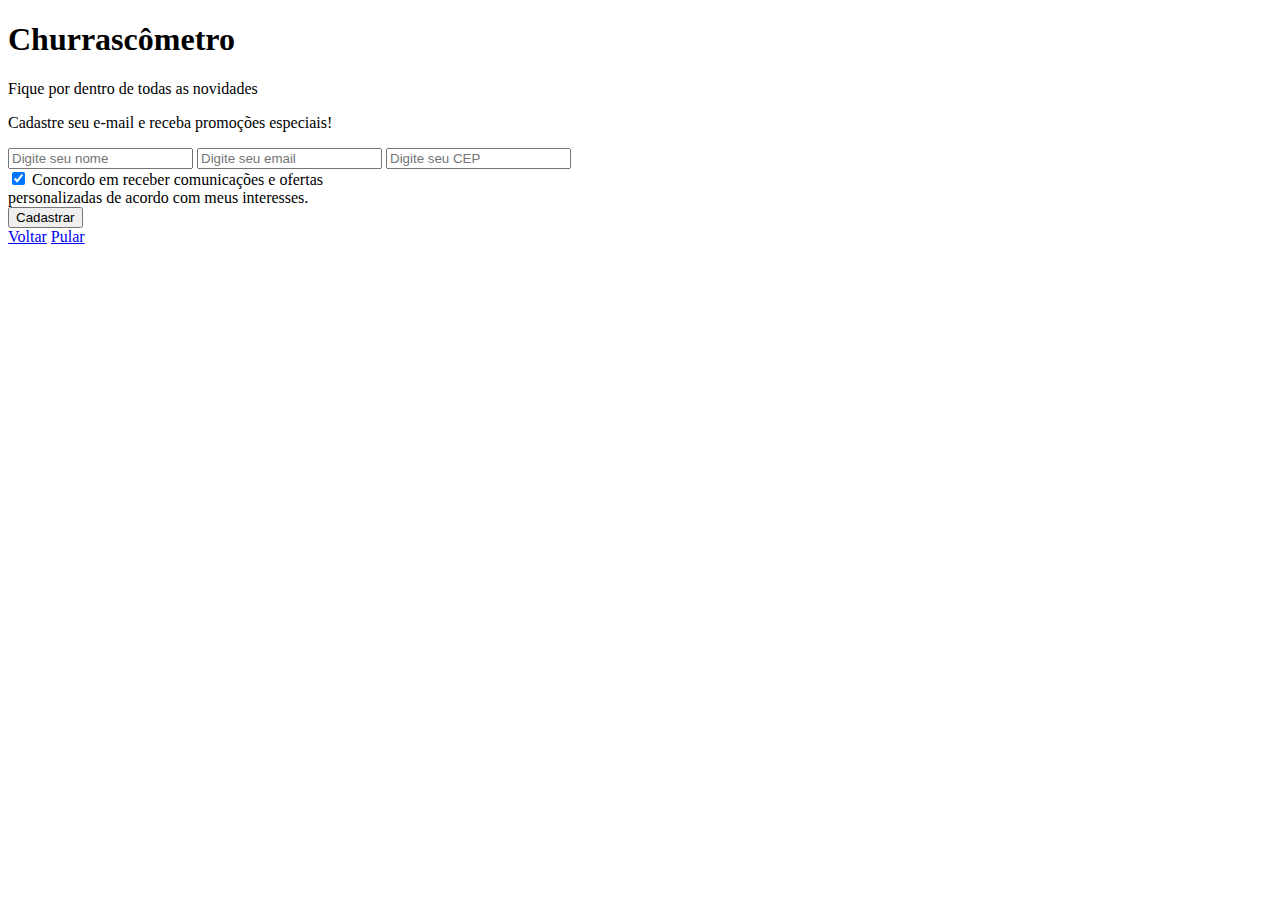
==== pages/form.html @ bae10148 "Add files via upload" ====
<!DOCTYPE html>
<html lang="pt-BR">
<head>

    <meta charset="UTF-8">
    <meta name="viewport" content="width=device-width, initial-scale=1.0">
    <title>Churrascômetro</title>

    <link rel="stylesheet" href="/projeto/styles/style.css">
    <link rel="stylesheet" href="/projeto/styles/darkmode.css">
    <link rel="stylesheet" href="/projeto/styles/calculadora.css">
    <link rel="stylesheet" href="/projeto/styles/form.css">
    <link rel="preconnect" href="https://fonts.googleapis.com">
    <link rel="preconnect" href="https://fonts.gstatic.com" crossorigin>
    <link href="https://fonts.googleapis.com/css2?family=Roboto+Mono:wght@300;600&display=swap" rel="stylesheet">
</head>
<body>

    <header>
        <p></p>
        <div id="toggle">
            <i id="toggleMode"></i>
        </div>
    </header>

    <h1>Churrascômetro</h1>
    <p>Fique por dentro de todas as novidades</p>
    <p>Cadastre seu e-mail e receba promoções especiais!</p>
    
    <form>
        <input type="text" name="name" placeholder="Digite seu nome">
        <input type="text" name="name" placeholder="Digite seu email">
        <input type="text" name="name" placeholder="Digite seu CEP">
        <div>
            <input type="checkbox" name="termos" id="termos" checked required>
            <label for="termos">Concordo em receber comunicações e ofertas<br>personalizadas de acordo com meus interesses.</label>

        </div>
    </form>

  

    <button class="btnLaranja" id="cadastrar" >Cadastrar</button>

    
    <div>
        <a href="index.html">Voltar</a>
        <a href="/projeto/pages/resultado.html">Pular</a>
    </div>

    <script src="/projeto/scripts/darkmode.js"></script>
    <script src="/projeto/scripts/calculadora.js"></script>
    <script src="/projeto/scripts/resultado.js"></script>


</body>
</html>
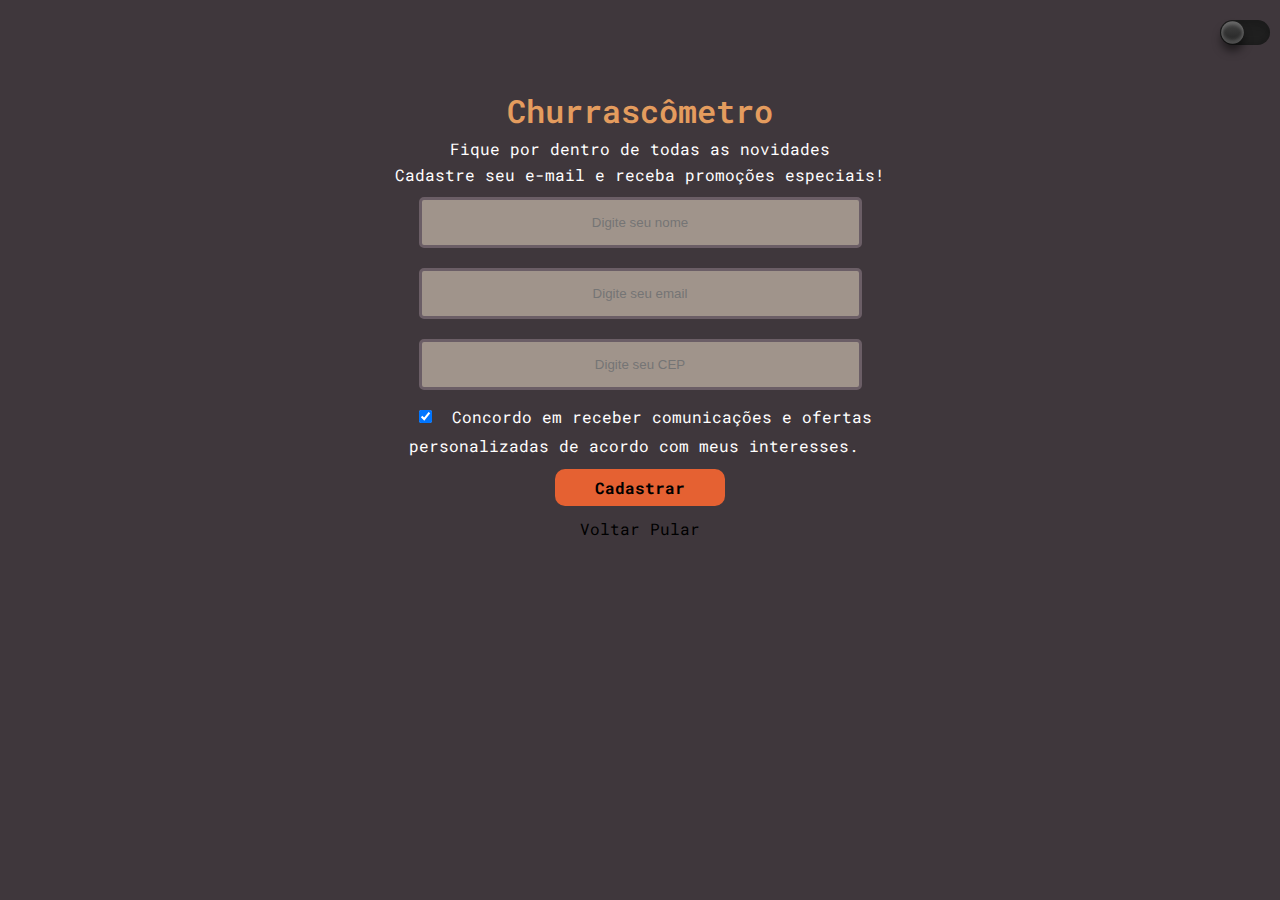
==== commit 99ea0e76: "update places" ====
--- a/pages/form.html
+++ b/pages/form.html
@@ -6,10 +6,10 @@
     <meta name="viewport" content="width=device-width, initial-scale=1.0">
     <title>Churrascômetro</title>
 
-    <link rel="stylesheet" href="/projeto/styles/style.css">
-    <link rel="stylesheet" href="/projeto/styles/darkmode.css">
-    <link rel="stylesheet" href="/projeto/styles/calculadora.css">
-    <link rel="stylesheet" href="/projeto/styles/form.css">
+    <link rel="stylesheet" href="/styles/style.css">
+    <link rel="stylesheet" href="/styles/darkmode.css">
+    <link rel="stylesheet" href="/styles/calculadora.css">
+    <link rel="stylesheet" href="/styles/form.css">
     <link rel="preconnect" href="https://fonts.googleapis.com">
     <link rel="preconnect" href="https://fonts.gstatic.com" crossorigin>
     <link href="https://fonts.googleapis.com/css2?family=Roboto+Mono:wght@300;600&display=swap" rel="stylesheet">
@@ -44,13 +44,13 @@
 
     
     <div>
-        <a href="index.html">Voltar</a>
-        <a href="/projeto/pages/resultado.html">Pular</a>
+        <a href="/index.html">Voltar</a>
+        <a href="/pages/resultado.html">Pular</a>
     </div>
 
-    <script src="/projeto/scripts/darkmode.js"></script>
-    <script src="/projeto/scripts/calculadora.js"></script>
-    <script src="/projeto/scripts/resultado.js"></script>
+    <script src="/scripts/darkmode.js"></script>
+    <script src="/scripts/calculadora.js"></script>
+    <script src="/scripts/resultado.js"></script>
 
 
 </body>
--- a/styles/style.css
+++ b/styles/style.css
@@ -0,0 +1,71 @@
+/* CSS Reset */
+* {
+    margin: 0;
+    padding: 0;
+    box-sizing: border-box;
+}
+
+body {
+    font-family: 'Roboto Mono', monospace;
+    line-height: 1.6;
+    background-color: #3F373C;
+    color: #fff;
+    display: flex;
+    transition: 0.5s;
+    flex-direction: column; 
+    align-items: center;
+}
+
+header {
+    background-color: rgba(255, 255, 255, 0.0);
+    padding: 20px 10px; 
+    width: 100%;
+    margin: 0 auto;
+    display: flex;
+    justify-content: right;
+}
+
+h1 {
+    text-align: center;
+    margin-top: 20px;
+    color: #E49C5E;
+    font-weight: 600;
+}
+
+
+p {
+    text-align: center;
+}
+
+
+
+button {
+    display: block;
+    margin: 10px auto;
+    padding: 10px 20px;
+    font-family: 'Roboto Mono', monospace;
+    font-size: 16px;
+    font-weight: bold;
+    color: #000;
+    cursor: pointer;
+    background-color: #8B6B52;
+    border: none;
+    border-radius: 3px;
+}
+
+a{
+    text-decoration: none;
+    color: #000;
+}
+
+.btnLaranja{
+    padding: 8px 40px;
+    background-color: #E56132;
+    border-radius: 10px;
+}
+/* Responsivo */
+@media only screen and (max-width: 600px) {
+    h1 {
+        font-size: 24px;
+    }
+}
--- a/styles/darkmode.css
+++ b/styles/darkmode.css
@@ -0,0 +1,49 @@
+/* Dark mode */
+body.active {
+    background: #f8f8f8;
+    color: #333;
+}
+#toggle.active{
+    background: #f9f9f9;
+    box-shadow: inset 0 2px 25px rgba(0,0,0,0.1),
+                inset 0 2px 2px rgba(0,0,0,0.1),
+                inset 0 -2px 2px rgba(0,0,0,0.05);
+}
+#toggle{
+    position: relative;
+    display: block;
+    background:#222;
+    width: 50px;
+    height: 25px;
+    border-radius: 25px;
+    cursor: pointer;
+    box-shadow: inset 0 8px 25px rgba(0,0,0,0.1),
+                inset 0 8px 8px rgba(0,0,0,0.1),
+                inset 0 -4px 4px rgba(0,0,0,0.1);
+    transition: 0.5s;
+}
+
+#toggleMode{
+    position: absolute;
+    top: 0;
+    left: 0;
+    width: 25px;
+    height: 25px;
+    background: linear-gradient(to bottom,#444,#222);
+    border-radius: 50%;
+    transform: scale(0.9);
+    box-shadow: 0 8px 10px rgba(0,0,0,0.5),
+                inset 0 4px 4px rgba(255, 255, 255, 0.2),
+                inset 0 -4px 4px rgba(255, 255, 255, 0.2);
+    transition: 0.5s;
+}
+
+#toggle.active #toggleMode{
+    left: 25px;
+    background: linear-gradient(to bottom,#eaeaea,#f9f9f9);
+    box-shadow: 0 8px 10px rgba(0,0,0,0.1),
+                inset 0 4px 4px rgba(255, 255, 255, 1),
+                inset 0 -4px 4px rgba(255, 255, 255, 1);
+}
+
+
--- a/styles/calculadora.css
+++ b/styles/calculadora.css
@@ -0,0 +1,43 @@
+#calc{
+    display: flex;
+   flex-direction: row;
+   gap: 20px;
+}
+
+.calcBox {
+    display: flex;
+    flex-direction: column;
+    align-items: center;
+    justify-content: space-between;
+    margin: 30px 0;
+    background-color: #A0948B;
+    color: #8B6B52;
+    height: 160px;
+    width: 200px;
+    border-radius: 16px;
+    border: 2px solid #6B5E66;
+    text-align: center;
+    font-weight: bold;
+}
+
+.calcBox p{
+    font-size: 30px;
+    margin: 1px 0;
+}
+
+
+.calcBox span {
+    color: #000;
+    font-weight: bold;
+    font-size: 14px;
+    white-space: nowrap; /* Impede que o texto quebre em várias linhas */
+}
+
+
+#contador{
+    display: flex;
+    flex-direction: row;
+    gap: 5px; 
+    padding: 10px;
+    align-items: center;
+}--- a/styles/form.css
+++ b/styles/form.css
@@ -0,0 +1,15 @@
+form{
+    font-family: 'Roboto Mono', monospace;
+    display: flex;
+    flex-direction: column;
+    padding: auto;
+}
+
+input{
+    background-color: #A0948B;
+    margin: 10px;
+    padding: 15px 50px;
+    border-radius: 5px;
+    text-align: center;
+    border: 3px solid #6B5E66;
+}